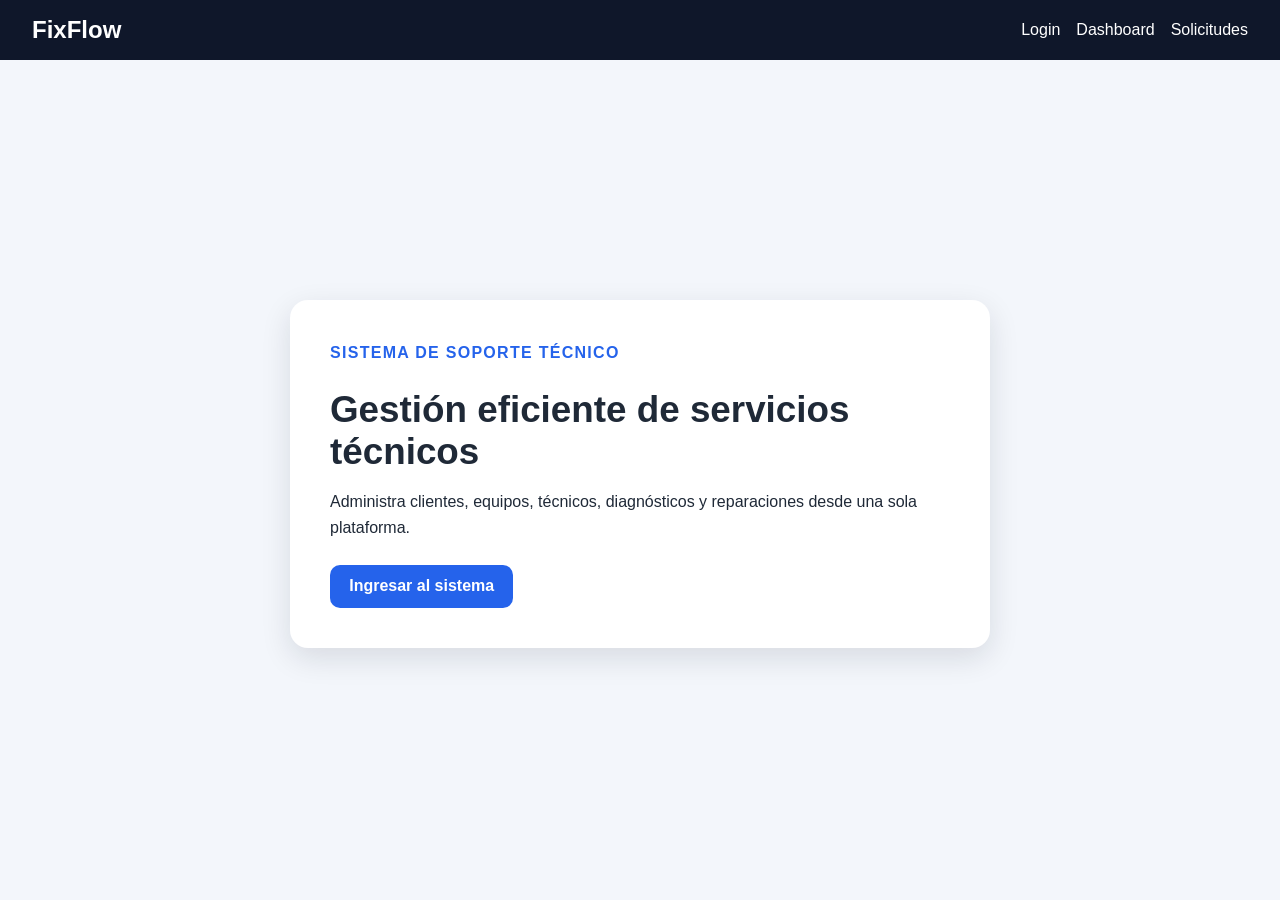
==== frontend/index.html @ ce57fc5b "Build FixFlow support management system" ====
<!DOCTYPE html>
<html lang="es">
<head>
  <meta charset="UTF-8" />
  <meta name="viewport" content="width=device-width, initial-scale=1.0" />
  <title>FixFlow | Inicio</title>
  <link rel="stylesheet" href="css/styles.css" />
</head>
<body>
  <header class="topbar">
    <div class="logo">FixFlow</div>
    <nav>
      <a href="login.html">Login</a>
      <a href="dashboard.html">Dashboard</a>
      <a href="solicitudes.html">Solicitudes</a>
    </nav>
  </header>

  <main class="hero">
    <div class="hero-card">
      <p class="eyebrow">Sistema de soporte técnico</p>
      <h1>Gestión eficiente de servicios técnicos</h1>
      <p>Administra clientes, equipos, técnicos, diagnósticos y reparaciones desde una sola plataforma.</p>
      <a class="button primary" href="login.html">Ingresar al sistema</a>
    </div>
  </main>
</body>
</html>
---- frontend/css/styles.css ----
* {
  box-sizing: border-box;
  margin: 0;
  padding: 0;
}

body {
  font-family: Arial, sans-serif;
  background: #f3f6fb;
  color: #1f2937;
}

.topbar {
  display: flex;
  justify-content: space-between;
  align-items: center;
  padding: 1rem 2rem;
  background: #0f172a;
  color: white;
}

.logo {
  font-size: 1.5rem;
  font-weight: 700;
}

nav {
  display: flex;
  gap: 1rem;
}

nav a {
  color: white;
  text-decoration: none;
}

.hero {
  min-height: calc(100vh - 72px);
  display: grid;
  place-items: center;
  padding: 2rem;
}

.hero-card {
  max-width: 700px;
  background: white;
  border-radius: 18px;
  box-shadow: 0 10px 30px rgba(15, 23, 42, 0.12);
  padding: 2.5rem;
}

.eyebrow {
  color: #2563eb;
  font-weight: bold;
  text-transform: uppercase;
  letter-spacing: 0.08em;
  margin-bottom: 0.8rem;
}

.hero-card h1 {
  font-size: 2.3rem;
  margin-bottom: 1rem;
}

.hero-card p {
  margin-bottom: 1.5rem;
  line-height: 1.6;
}

.button {
  display: inline-block;
  border: none;
  border-radius: 10px;
  padding: 0.8rem 1.2rem;
  font-weight: 600;
  cursor: pointer;
  text-decoration: none;
}

.button.primary {
  background: #2563eb;
  color: white;
}

.auth-page {
  min-height: 100vh;
  display: grid;
  place-items: center;
  padding: 2rem;
}

.auth-box {
  width: min(100%, 420px);
  background: white;
  border-radius: 18px;
  box-shadow: 0 12px 30px rgba(0, 0, 0, 0.08);
  padding: 2rem;
}

.auth-box h1 {
  margin-bottom: 0.5rem;
  text-align: center;
}

.auth-box p {
  text-align: center;
  margin-bottom: 1rem;
}

form {
  display: flex;
  flex-direction: column;
  gap: 1rem;
}

label {
  display: flex;
  flex-direction: column;
  gap: 0.4rem;
  font-weight: 600;
}

input {
  padding: 0.75rem 0.9rem;
  border-radius: 10px;
  border: 1px solid #cbd5e1;
}

.message {
  margin-top: 1rem;
  color: #dc2626;
  min-height: 20px;
}

.container {
  max-width: 1200px;
  margin: 0 auto;
  padding: 2rem 1rem;
}

.cards-grid {
  display: grid;
  grid-template-columns: repeat(auto-fit, minmax(180px, 1fr));
  gap: 1rem;
  margin-bottom: 2rem;
}

.stat-card {
  background: white;
  border-radius: 14px;
  box-shadow: 0 8px 20px rgba(15, 23, 42, 0.05);
  padding: 1.2rem;
}

.stat-card span {
  display: block;
  color: #64748b;
  margin-bottom: 0.5rem;
}

.stat-card strong {
  font-size: 2rem;
}

.panel-container {
  display: grid;
  grid-template-columns: repeat(2, minmax(0, 1fr));
  gap: 1rem;
}

.panel {
  background: white;
  border-radius: 16px;
  box-shadow: 0 8px 25px rgba(15, 23, 42, 0.05);
  padding: 1.2rem;
}

.wide-panel {
  grid-column: 1 / -1;
}

.panel h2 {
  margin-bottom: 1rem;
}

.manager-grid {
  display: grid;
  grid-template-columns: 1.5fr 0.9fr;
  gap: 1rem;
  margin: 1.5rem 0;
}

.stack-form {
  display: flex;
  flex-direction: column;
  gap: 1rem;
}

textarea,
select {
  padding: 0.75rem 0.9rem;
  border-radius: 10px;
  border: 1px solid #cbd5e1;
  font: inherit;
}

.summary-list {
  display: grid;
  gap: 0.8rem;
}

.summary-list div {
  display: flex;
  justify-content: space-between;
  border-bottom: 1px solid #e2e8f0;
  padding-bottom: 0.5rem;
}

.table-wrap {
  overflow-x: auto;
}

.table-panel {
  margin-top: 1rem;
}

.table-actions {
  display: flex;
  flex-wrap: wrap;
  gap: 0.4rem;
}

.button.tiny {
  padding: 0.45rem 0.7rem;
  font-size: 0.76rem;
  background: #e2e8f0;
  color: #0f172a;
}

.button.tiny:hover {
  background: #cbd5e1;
}

.button.tiny.danger {
  background: #fee2e2;
  color: #991b1b;
}

.button.tiny.danger:hover {
  background: #fecaca;
}

.button.tiny.editing {
  background: #dbeafe;
  color: #1d4ed8;
}

.status-badge {
  display: inline-block;
  border-radius: 999px;
  padding: 0.35rem 0.7rem;
  font-size: 0.76rem;
  font-weight: 700;
  background: #e2e8f0;
  color: #0f172a;
}

.status-badge.pendiente {
  background: #fef3c7;
  color: #92400e;
}

.status-badge.asignada,
.status-badge.en_diagnostico,
.status-badge.en_reparacion {
  background: #dbeafe;
  color: #1d4ed8;
}

.status-badge.finalizada {
  background: #dcfce7;
  color: #166534;
}

.status-badge.cancelada {
  background: #fee2e2;
  color: #991b1b;
}

.status-badge.activo {
  background: #dcfce7;
  color: #166534;
}

.status-badge.inactivo {
  background: #fee2e2;
  color: #991b1b;
}

.muted {
  color: #64748b;
  font-size: 0.8rem;
}

table {
  width: 100%;
  border-collapse: collapse;
}

th, td {
  text-align: left;
  padding: 0.7rem 0.5rem;
  border-bottom: 1px solid #e2e8f0;
}

th {
  color: #475569;
  font-size: 0.9rem;
}
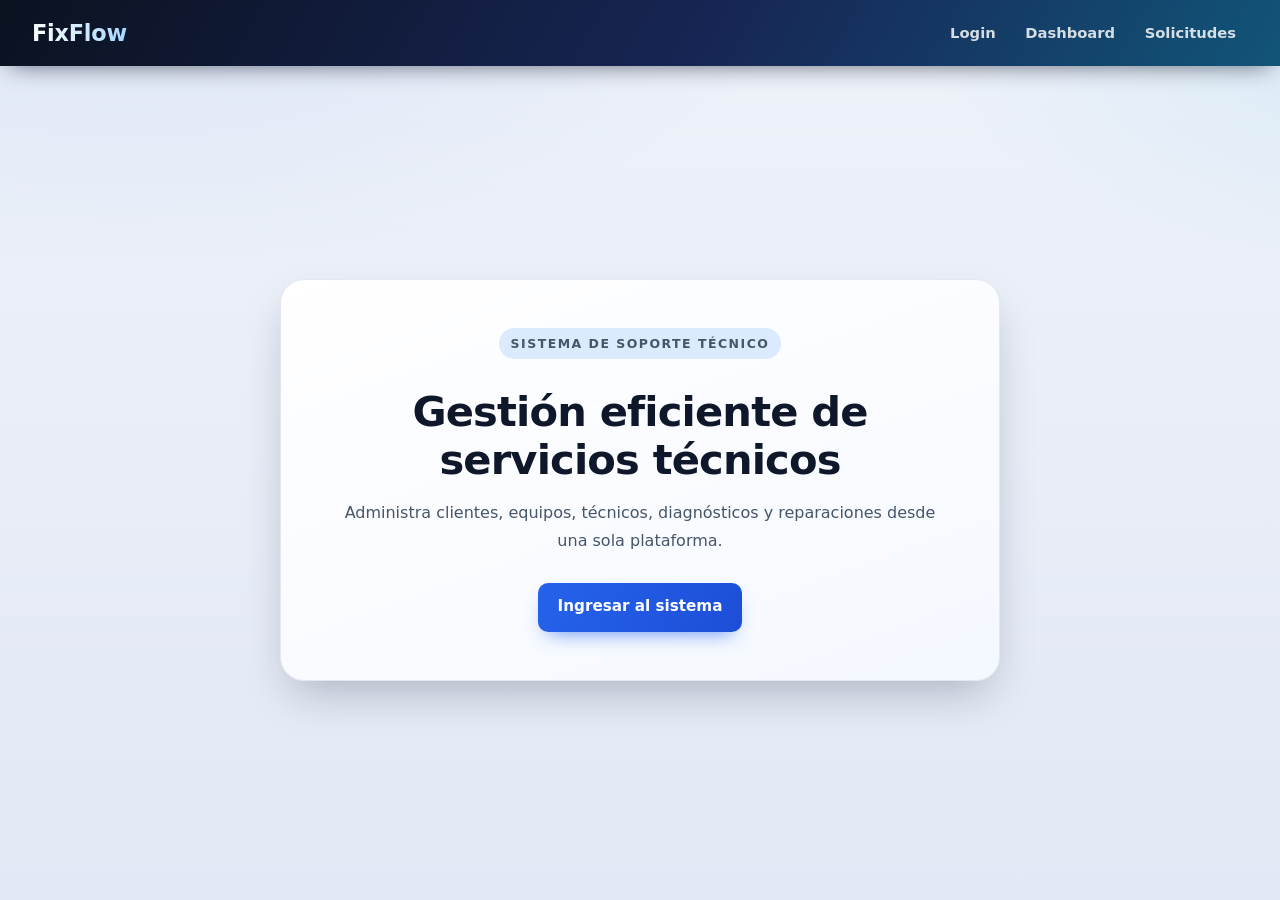
==== commit 019dcf72: "Update FixFlow application and API Co-authored-by: Copilot <223556219+Copilot@users.noreply.github.c" ====
--- a/frontend/index.html
+++ b/frontend/index.html
@@ -4,7 +4,7 @@
   <meta charset="UTF-8" />
   <meta name="viewport" content="width=device-width, initial-scale=1.0" />
   <title>FixFlow | Inicio</title>
-  <link rel="stylesheet" href="css/styles.css" />
+  <link rel="stylesheet" href="css/styles.css?v=3" />
 </head>
 <body>
   <header class="topbar">
--- a/frontend/css/styles.css
+++ b/frontend/css/styles.css
@@ -1,39 +1,123 @@
+/* =====================================================================
+   FIXFLOW - Hoja de estilos
+   Diseño moderno: tipografía, gradientes, tarjetas, botones y tablas.
+   ===================================================================== */
+
+:root {
+  --bg: #eef2f9;
+  --bg-2: #e2e8f5;
+  --surface: #ffffff;
+  --surface-soft: #f8fafc;
+  --border: #e2e8f0;
+  --border-strong: #cbd5e1;
+
+  --text: #0f172a;
+  --text-soft: #475569;
+  --text-muted: #64748b;
+
+  --primary: #2563eb;
+  --primary-dark: #1d4ed8;
+  --primary-soft: #dbeafe;
+  --accent: #0ea5e9;
+  --teal: #0f766e;
+
+  --success: #16a34a;
+  --success-soft: #dcfce7;
+  --warning: #d97706;
+  --warning-soft: #fef3c7;
+  --danger: #dc2626;
+  --danger-soft: #fee2e2;
+
+  --radius: 16px;
+  --radius-sm: 10px;
+  --shadow-sm: 0 1px 2px rgba(15, 23, 42, 0.06);
+  --shadow: 0 10px 25px -8px rgba(15, 23, 42, 0.18);
+  --shadow-lg: 0 20px 45px -12px rgba(15, 23, 42, 0.28);
+  --ring: 0 0 0 4px rgba(37, 99, 235, 0.15);
+}
+
 * {
   box-sizing: border-box;
   margin: 0;
   padding: 0;
 }
 
+html {
+  -webkit-text-size-adjust: 100%;
+}
+
 body {
-  font-family: Arial, sans-serif;
-  background: #f3f6fb;
-  color: #1f2937;
-}
-
+  font-family: "Segoe UI", "Inter", system-ui, -apple-system, Roboto, Arial, sans-serif;
+  background:
+    radial-gradient(1200px 600px at 10% -10%, rgba(37, 99, 235, 0.10), transparent 60%),
+    radial-gradient(900px 500px at 110% 0%, rgba(14, 165, 233, 0.10), transparent 55%),
+    linear-gradient(180deg, var(--bg) 0%, var(--bg-2) 100%);
+  background-attachment: fixed;
+  color: var(--text);
+  line-height: 1.55;
+  min-height: 100vh;
+  -webkit-font-smoothing: antialiased;
+}
+
+/* ---------- Barra superior ---------- */
 .topbar {
+  position: sticky;
+  top: 0;
+  z-index: 40;
   display: flex;
   justify-content: space-between;
   align-items: center;
-  padding: 1rem 2rem;
-  background: #0f172a;
-  color: white;
+  gap: 1rem;
+  padding: 0.9rem 2rem;
+  background: linear-gradient(120deg, #0b1220 0%, #172554 55%, #0e7490 130%);
+  color: #fff;
+  box-shadow: 0 8px 24px -10px rgba(15, 23, 42, 0.7);
 }
 
 .logo {
-  font-size: 1.5rem;
+  font-size: 1.4rem;
+  font-weight: 800;
+  letter-spacing: -0.01em;
+  background: linear-gradient(90deg, #ffffff, #a5d8ff);
+  -webkit-background-clip: text;
+  background-clip: text;
+  color: transparent;
+}
+
+nav {
+  display: flex;
+  flex-wrap: wrap;
+  align-items: center;
+  gap: 0.35rem;
+}
+
+nav a {
+  color: rgba(255, 255, 255, 0.82);
+  text-decoration: none;
+  font-weight: 600;
+  font-size: 0.92rem;
+  padding: 0.45rem 0.75rem;
+  border-radius: 999px;
+  transition: background 0.15s ease, color 0.15s ease;
+}
+
+nav a:hover {
+  background: rgba(255, 255, 255, 0.12);
+  color: #fff;
+}
+
+.role-label {
+  margin-left: 0.5rem;
+  padding: 0.35rem 0.7rem;
+  border-radius: 999px;
+  font-size: 0.78rem;
   font-weight: 700;
-}
-
-nav {
-  display: flex;
-  gap: 1rem;
-}
-
-nav a {
-  color: white;
-  text-decoration: none;
-}
-
+  color: #e0f2fe;
+  background: rgba(14, 165, 233, 0.25);
+  border: 1px solid rgba(125, 211, 252, 0.4);
+}
+
+/* ---------- Hero (index) ---------- */
 .hero {
   min-height: calc(100vh - 72px);
   display: grid;
@@ -42,46 +126,83 @@
 }
 
 .hero-card {
-  max-width: 700px;
-  background: white;
-  border-radius: 18px;
-  box-shadow: 0 10px 30px rgba(15, 23, 42, 0.12);
-  padding: 2.5rem;
+  max-width: 720px;
+  background: linear-gradient(160deg, #ffffff 0%, #f4f8ff 100%);
+  border: 1px solid var(--border);
+  border-radius: 24px;
+  box-shadow: var(--shadow-lg);
+  padding: 3rem;
+  text-align: center;
 }
 
 .eyebrow {
-  color: #2563eb;
-  font-weight: bold;
+  display: inline-block;
+  color: var(--primary);
+  font-weight: 800;
   text-transform: uppercase;
-  letter-spacing: 0.08em;
-  margin-bottom: 0.8rem;
+  letter-spacing: 0.12em;
+  font-size: 0.78rem;
+  margin-bottom: 0.9rem;
+  padding: 0.3rem 0.75rem;
+  background: var(--primary-soft);
+  border-radius: 999px;
 }
 
 .hero-card h1 {
-  font-size: 2.3rem;
+  font-size: clamp(1.8rem, 4vw, 2.6rem);
+  line-height: 1.15;
   margin-bottom: 1rem;
+  letter-spacing: -0.02em;
 }
 
 .hero-card p {
-  margin-bottom: 1.5rem;
-  line-height: 1.6;
-}
-
+  margin-bottom: 1.8rem;
+  line-height: 1.7;
+  color: var(--text-soft);
+}
+
+/* ---------- Botones ---------- */
 .button {
-  display: inline-block;
+  display: inline-flex;
+  align-items: center;
+  justify-content: center;
+  gap: 0.4rem;
   border: none;
-  border-radius: 10px;
-  padding: 0.8rem 1.2rem;
-  font-weight: 600;
+  border-radius: var(--radius-sm);
+  padding: 0.8rem 1.25rem;
+  font-weight: 700;
+  font-size: 0.95rem;
   cursor: pointer;
   text-decoration: none;
+  background: #e2e8f0;
+  color: var(--text);
+  transition: transform 0.12s ease, box-shadow 0.15s ease, background 0.15s ease;
+}
+
+.button:hover {
+  transform: translateY(-1px);
+}
+
+.button:active {
+  transform: translateY(0);
+}
+
+.button:focus-visible {
+  outline: none;
+  box-shadow: var(--ring);
 }
 
 .button.primary {
-  background: #2563eb;
-  color: white;
-}
-
+  background: linear-gradient(120deg, var(--primary) 0%, var(--primary-dark) 100%);
+  color: #fff;
+  box-shadow: 0 10px 20px -10px rgba(37, 99, 235, 0.75);
+}
+
+.button.primary:hover {
+  box-shadow: 0 14px 26px -10px rgba(37, 99, 235, 0.85);
+}
+
+/* ---------- Autenticación ---------- */
 .auth-page {
   min-height: 100vh;
   display: grid;
@@ -90,21 +211,24 @@
 }
 
 .auth-box {
-  width: min(100%, 420px);
-  background: white;
-  border-radius: 18px;
-  box-shadow: 0 12px 30px rgba(0, 0, 0, 0.08);
-  padding: 2rem;
+  width: min(100%, 430px);
+  background: var(--surface);
+  border: 1px solid var(--border);
+  border-radius: 22px;
+  box-shadow: var(--shadow-lg);
+  padding: 2.2rem;
 }
 
 .auth-box h1 {
-  margin-bottom: 0.5rem;
+  margin-bottom: 0.4rem;
   text-align: center;
+  letter-spacing: -0.02em;
 }
 
 .auth-box p {
   text-align: center;
-  margin-bottom: 1rem;
+  margin-bottom: 1.2rem;
+  color: var(--text-muted);
 }
 
 form {
@@ -118,26 +242,81 @@
   flex-direction: column;
   gap: 0.4rem;
   font-weight: 600;
-}
-
-input {
+  font-size: 0.92rem;
+  color: var(--text-soft);
+}
+
+input,
+textarea,
+select {
+  width: 100%;
   padding: 0.75rem 0.9rem;
-  border-radius: 10px;
-  border: 1px solid #cbd5e1;
+  border-radius: var(--radius-sm);
+  border: 1px solid var(--border-strong);
+  background: var(--surface);
+  color: var(--text);
+  font: inherit;
+  transition: border-color 0.15s ease, box-shadow 0.15s ease;
+}
+
+input:focus,
+textarea:focus,
+select:focus {
+  outline: none;
+  border-color: var(--primary);
+  box-shadow: var(--ring);
+}
+
+input::placeholder,
+textarea::placeholder {
+  color: #94a3b8;
 }
 
 .message {
   margin-top: 1rem;
-  color: #dc2626;
+  color: var(--danger);
   min-height: 20px;
-}
-
+  font-size: 0.9rem;
+}
+
+.auth-links {
+  margin-top: 1.2rem;
+  text-align: center;
+  font-size: 0.9rem;
+  color: var(--text-muted);
+}
+
+.auth-links a {
+  color: var(--primary);
+  text-decoration: none;
+  font-weight: 700;
+}
+
+.auth-links a:hover {
+  text-decoration: underline;
+}
+
+/* ---------- Contenedores y encabezado de página ---------- */
 .container {
   max-width: 1200px;
   margin: 0 auto;
-  padding: 2rem 1rem;
-}
-
+  padding: 2rem 1.25rem 3rem;
+}
+
+.page-header {
+  margin-bottom: 0.5rem;
+}
+
+.page-header h1 {
+  font-size: clamp(1.5rem, 3vw, 2rem);
+  letter-spacing: -0.02em;
+}
+
+.page-header .eyebrow {
+  margin-bottom: 0.5rem;
+}
+
+/* ---------- Tarjetas de estadísticas ---------- */
 .cards-grid {
   display: grid;
   grid-template-columns: repeat(auto-fit, minmax(180px, 1fr));
@@ -146,22 +325,48 @@
 }
 
 .stat-card {
-  background: white;
-  border-radius: 14px;
-  box-shadow: 0 8px 20px rgba(15, 23, 42, 0.05);
-  padding: 1.2rem;
+  position: relative;
+  overflow: hidden;
+  background: linear-gradient(160deg, #ffffff 0%, #f6f9ff 100%);
+  border: 1px solid var(--border);
+  border-radius: var(--radius);
+  box-shadow: var(--shadow-sm);
+  padding: 1.25rem 1.35rem;
+  transition: transform 0.15s ease, box-shadow 0.15s ease;
+}
+
+.stat-card::before {
+  content: "";
+  position: absolute;
+  top: 0;
+  left: 0;
+  width: 5px;
+  height: 100%;
+  background: linear-gradient(180deg, var(--primary), var(--accent));
+}
+
+.stat-card:hover {
+  transform: translateY(-3px);
+  box-shadow: var(--shadow);
 }
 
 .stat-card span {
   display: block;
-  color: #64748b;
-  margin-bottom: 0.5rem;
+  color: var(--text-muted);
+  margin-bottom: 0.4rem;
+  font-size: 0.85rem;
+  font-weight: 600;
+  text-transform: uppercase;
+  letter-spacing: 0.04em;
 }
 
 .stat-card strong {
   font-size: 2rem;
-}
-
+  font-weight: 800;
+  letter-spacing: -0.02em;
+}
+
+/* ---------- Paneles ---------- */
 .panel-container {
   display: grid;
   grid-template-columns: repeat(2, minmax(0, 1fr));
@@ -169,10 +374,16 @@
 }
 
 .panel {
-  background: white;
-  border-radius: 16px;
-  box-shadow: 0 8px 25px rgba(15, 23, 42, 0.05);
-  padding: 1.2rem;
+  background: var(--surface);
+  border: 1px solid var(--border);
+  border-radius: var(--radius);
+  box-shadow: var(--shadow-sm);
+  padding: 1.35rem;
+  transition: box-shadow 0.15s ease;
+}
+
+.panel:hover {
+  box-shadow: var(--shadow);
 }
 
 .wide-panel {
@@ -181,6 +392,10 @@
 
 .panel h2 {
   margin-bottom: 1rem;
+  font-size: 1.15rem;
+  letter-spacing: -0.01em;
+  padding-bottom: 0.6rem;
+  border-bottom: 1px solid var(--border);
 }
 
 .manager-grid {
@@ -196,32 +411,143 @@
   gap: 1rem;
 }
 
-textarea,
-select {
-  padding: 0.75rem 0.9rem;
+#tecnicoFields {
+  display: flex;
+  flex-direction: column;
+  gap: 1rem;
+}
+
+#tecnicoFields[hidden] {
+  display: none;
+}
+
+.hint {
+  font-size: 0.82rem;
+  color: var(--text-muted);
+  background: var(--primary-soft);
+  border: 1px solid #bfdbfe;
   border-radius: 10px;
-  border: 1px solid #cbd5e1;
-  font: inherit;
-}
-
+  padding: 0.55rem 0.8rem;
+  line-height: 1.5;
+}
+
+.hint strong {
+  color: var(--primary-dark);
+}
+
+.tecnico-fields {
+  display: flex;
+  flex-direction: column;
+  gap: 1rem;
+  background: linear-gradient(160deg, #eef6ff 0%, #f5faff 100%);
+  border: 1px solid #bfdbfe;
+  border-left: 5px solid var(--primary);
+  border-radius: 12px;
+  padding: 1rem 1.1rem;
+  animation: popIn 0.18s ease;
+}
+
+.tecnico-fields-title {
+  margin: 0;
+  font-size: 0.95rem;
+  color: var(--primary-dark);
+  text-transform: uppercase;
+  letter-spacing: 0.04em;
+}
+
+/* ---------- Info del problema reportado ---------- */
+.problema-info {
+  background: linear-gradient(160deg, #ecfdf5 0%, #f0fdfa 100%);
+  border: 1px solid #99f6e4;
+  border-left: 5px solid var(--teal);
+  border-radius: 12px;
+  padding: 0.95rem 1.1rem;
+}
+
+.problema-info[hidden] {
+  display: none;
+}
+
+.problema-info h3 {
+  margin: 0 0 0.7rem;
+  font-size: 0.95rem;
+  color: var(--teal);
+  text-transform: uppercase;
+  letter-spacing: 0.04em;
+}
+
+/* ---------- Resumen ---------- */
 .summary-list {
   display: grid;
-  gap: 0.8rem;
+  gap: 0.6rem;
 }
 
 .summary-list div {
   display: flex;
   justify-content: space-between;
-  border-bottom: 1px solid #e2e8f0;
-  padding-bottom: 0.5rem;
-}
-
+  align-items: center;
+  border-bottom: 1px dashed var(--border);
+  padding: 0.5rem 0;
+}
+
+.summary-list div:last-child {
+  border-bottom: none;
+}
+
+.summary-list span {
+  color: var(--text-soft);
+  font-weight: 600;
+}
+
+.summary-list strong {
+  font-size: 1.15rem;
+  font-weight: 800;
+}
+
+/* ---------- Tablas ---------- */
 .table-wrap {
   overflow-x: auto;
+  border-radius: 12px;
 }
 
 .table-panel {
-  margin-top: 1rem;
+  margin-top: 1.25rem;
+}
+
+table {
+  width: 100%;
+  border-collapse: collapse;
+}
+
+thead {
+  background: var(--surface-soft);
+}
+
+th,
+td {
+  text-align: left;
+  padding: 0.8rem 0.75rem;
+  border-bottom: 1px solid var(--border);
+}
+
+th {
+  color: var(--text-muted);
+  font-size: 0.78rem;
+  font-weight: 800;
+  text-transform: uppercase;
+  letter-spacing: 0.05em;
+}
+
+tbody tr {
+  transition: background 0.12s ease;
+}
+
+tbody tr:hover {
+  background: #f8faff;
+}
+
+tbody tr:last-child td {
+  border-bottom: none;
 }
 
 .table-actions {
@@ -230,20 +556,30 @@
   gap: 0.4rem;
 }
 
+/* ---------- Botones pequeños ---------- */
 .button.tiny {
-  padding: 0.45rem 0.7rem;
+  padding: 0.42rem 0.75rem;
   font-size: 0.76rem;
+  border-radius: 8px;
+  background: #eef2f7;
+  color: var(--text);
+  border: 1px solid var(--border);
+}
+
+.button.tiny:hover {
   background: #e2e8f0;
-  color: #0f172a;
-}
-
-.button.tiny:hover {
-  background: #cbd5e1;
+}
+
+.button.tiny.primary {
+  background: linear-gradient(120deg, var(--primary), var(--primary-dark));
+  color: #fff;
+  border: none;
 }
 
 .button.tiny.danger {
-  background: #fee2e2;
+  background: var(--danger-soft);
   color: #991b1b;
+  border: 1px solid #fecaca;
 }
 
 .button.tiny.danger:hover {
@@ -251,69 +587,250 @@
 }
 
 .button.tiny.editing {
-  background: #dbeafe;
-  color: #1d4ed8;
-}
-
+  background: var(--primary-soft);
+  color: var(--primary-dark);
+  border: 1px solid #bfdbfe;
+}
+
+.button:disabled {
+  opacity: 0.5;
+  cursor: not-allowed;
+  transform: none;
+}
+
+/* ---------- Etiquetas de estado ---------- */
 .status-badge {
   display: inline-block;
   border-radius: 999px;
-  padding: 0.35rem 0.7rem;
-  font-size: 0.76rem;
-  font-weight: 700;
+  padding: 0.32rem 0.7rem;
+  font-size: 0.72rem;
+  font-weight: 800;
+  letter-spacing: 0.02em;
   background: #e2e8f0;
-  color: #0f172a;
+  color: var(--text);
 }
 
 .status-badge.pendiente {
-  background: #fef3c7;
+  background: var(--warning-soft);
   color: #92400e;
+}
+
+.status-badge.solicitud {
+  background: #ede9fe;
+  color: #5b21b6;
 }
 
 .status-badge.asignada,
 .status-badge.en_diagnostico,
 .status-badge.en_reparacion {
-  background: #dbeafe;
-  color: #1d4ed8;
-}
-
-.status-badge.finalizada {
-  background: #dcfce7;
+  background: var(--primary-soft);
+  color: var(--primary-dark);
+}
+
+.status-badge.finalizada,
+.status-badge.activo {
+  background: var(--success-soft);
   color: #166534;
 }
 
-.status-badge.cancelada {
-  background: #fee2e2;
+.status-badge.cancelada,
+.status-badge.inactivo {
+  background: var(--danger-soft);
   color: #991b1b;
 }
 
-.status-badge.activo {
-  background: #dcfce7;
-  color: #166534;
-}
-
-.status-badge.inactivo {
-  background: #fee2e2;
-  color: #991b1b;
-}
-
 .muted {
-  color: #64748b;
-  font-size: 0.8rem;
-}
-
-table {
+  color: var(--text-muted);
+  font-size: 0.82rem;
+}
+
+/* ---------- Modales ---------- */
+.modal-overlay {
+  position: fixed;
+  inset: 0;
+  background: rgba(15, 23, 42, 0.6);
+  backdrop-filter: blur(3px);
+  display: flex;
+  align-items: center;
+  justify-content: center;
+  padding: 1rem;
+  z-index: 50;
+  animation: fadeIn 0.15s ease;
+}
+
+.modal-overlay[hidden] {
+  display: none;
+}
+
+.modal {
+  background: var(--surface);
+  border-radius: 20px;
+  width: min(660px, 100%);
+  max-height: 85vh;
+  overflow: auto;
+  padding: 1.5rem;
+  box-shadow: var(--shadow-lg);
+  border: 1px solid var(--border);
+  animation: popIn 0.18s ease;
+}
+
+@keyframes fadeIn {
+  from { opacity: 0; }
+  to { opacity: 1; }
+}
+
+@keyframes popIn {
+  from { opacity: 0; transform: translateY(8px) scale(0.98); }
+  to { opacity: 1; transform: translateY(0) scale(1); }
+}
+
+.modal h3 {
+  margin-bottom: 0.35rem;
+  letter-spacing: -0.01em;
+}
+
+.modal-sub {
+  color: var(--text-muted);
+  font-size: 0.9rem;
+  margin-bottom: 1rem;
+}
+
+.modal-close {
+  float: right;
+  border: none;
+  background: transparent;
+  font-size: 1.5rem;
+  line-height: 1;
+  color: var(--text-muted);
+  cursor: pointer;
+  padding: 0 0.25rem;
+  border-radius: 8px;
+  transition: color 0.15s ease, background 0.15s ease;
+}
+
+.modal-close:hover {
+  color: var(--danger);
+  background: var(--danger-soft);
+}
+
+/* ---------- Grid de detalle ---------- */
+.detalle-grid {
+  display: grid;
+  grid-template-columns: repeat(2, minmax(0, 1fr));
+  gap: 0.75rem;
+  margin-bottom: 1rem;
+}
+
+.detalle-grid .full {
+  grid-column: 1 / -1;
+}
+
+.detalle-item {
+  background: var(--surface-soft);
+  border: 1px solid var(--border);
+  border-radius: 10px;
+  padding: 0.65rem 0.8rem;
+}
+
+.detalle-item span {
+  display: block;
+  color: var(--text-muted);
+  font-size: 0.72rem;
+  text-transform: uppercase;
+  letter-spacing: 0.05em;
+  font-weight: 700;
+  margin-bottom: 0.2rem;
+}
+
+.detalle-item strong {
+  font-weight: 700;
+  color: var(--text);
+}
+
+.detalle-bloque {
+  background: var(--surface-soft);
+  border: 1px solid var(--border);
+  border-left: 5px solid var(--primary);
+  border-radius: 10px;
+  padding: 0.85rem 1rem;
+  margin-bottom: 0.75rem;
+}
+
+.detalle-bloque h4 {
+  margin-bottom: 0.4rem;
+  font-size: 0.98rem;
+  color: var(--primary-dark);
+}
+
+.detalle-bloque p {
+  margin-bottom: 0.25rem;
+  color: var(--text-soft);
+}
+
+.detalle-bloque.vacio {
+  border-left-color: var(--border-strong);
+  color: var(--text-muted);
+  font-style: italic;
+  background: #fbfcfe;
+}
+
+/* ---------- Fila de técnico seleccionable ---------- */
+.select-tecnico-row {
+  cursor: pointer;
+}
+
+.select-tecnico-row:hover {
+  background: #f1f7ff;
+}
+
+/* ---------- Dashboard ---------- */
+.dashboard-page {
   width: 100%;
-  border-collapse: collapse;
-}
-
-th, td {
-  text-align: left;
-  padding: 0.7rem 0.5rem;
-  border-bottom: 1px solid #e2e8f0;
-}
-
-th {
-  color: #475569;
-  font-size: 0.9rem;
-}
+}
+
+.dashboard-header {
+  display: flex;
+  justify-content: space-between;
+  align-items: center;
+  flex-wrap: wrap;
+  gap: 0.5rem;
+  margin-bottom: 0.5rem;
+}
+
+/* ---------- Responsive ---------- */
+@media (max-width: 900px) {
+  .manager-grid,
+  .panel-container {
+    grid-template-columns: 1fr;
+  }
+}
+
+@media (max-width: 640px) {
+  .topbar {
+    flex-direction: column;
+    align-items: flex-start;
+    padding: 0.9rem 1.1rem;
+  }
+
+  nav {
+    width: 100%;
+  }
+
+  .hero-card {
+    padding: 2rem 1.4rem;
+  }
+
+  .detalle-grid {
+    grid-template-columns: 1fr;
+  }
+
+  .container {
+    padding: 1.25rem 0.9rem 2.5rem;
+  }
+
+  th,
+  td {
+    padding: 0.6rem 0.5rem;
+  }
+}
+
